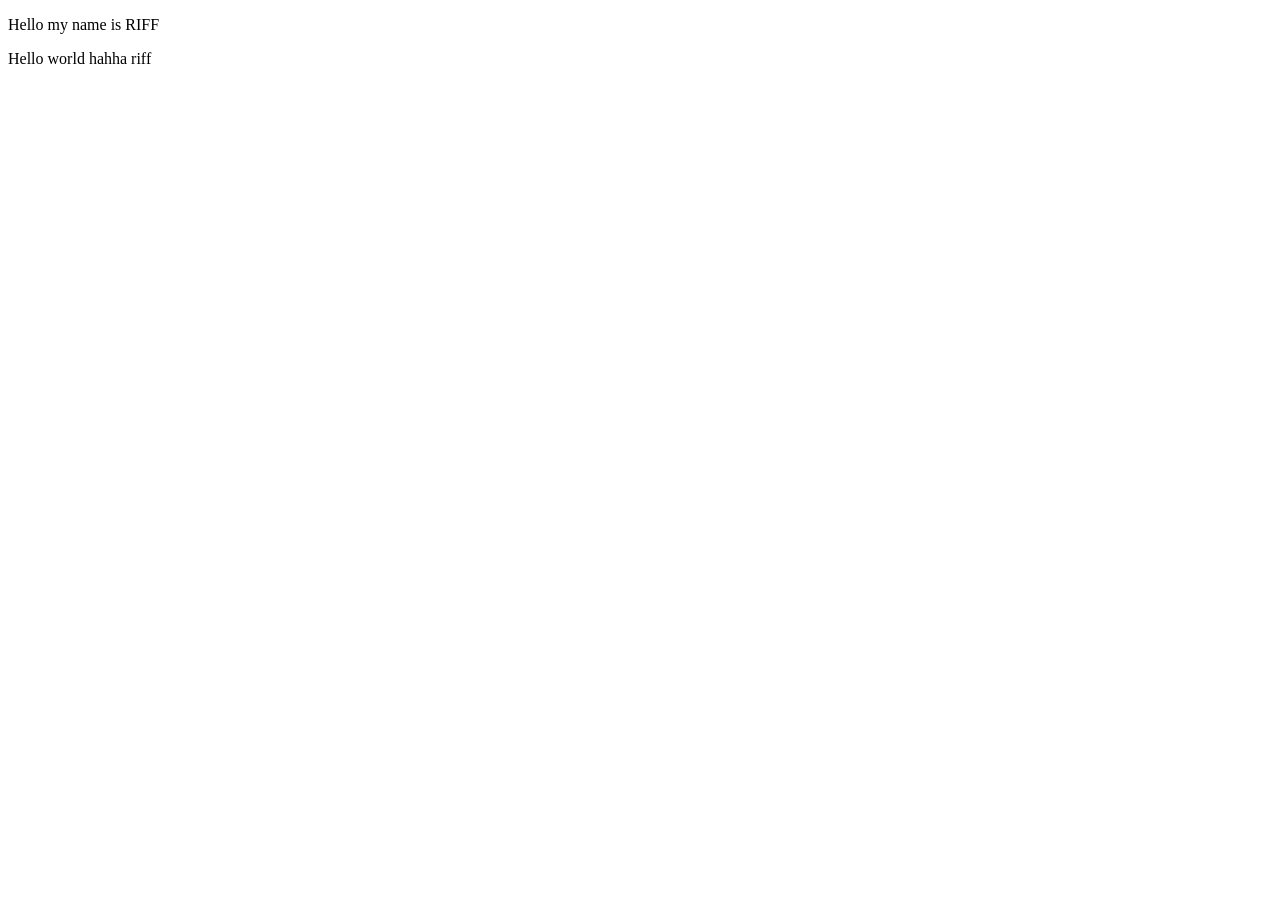
==== index.html @ 408355a5 "Update greeting in index.html" ====
<!DOCTYPE html>
<html lang="en">
<head>
    <meta charset="UTF-8">
    <meta name="viewport" content="width=device-width, initial-scale=1.0">
    <title>Document</title>
</head>
<body>
    



<p>Hello my name is RIFF</p>
<p>Hello world hahha riff</p>







</body>
</html>
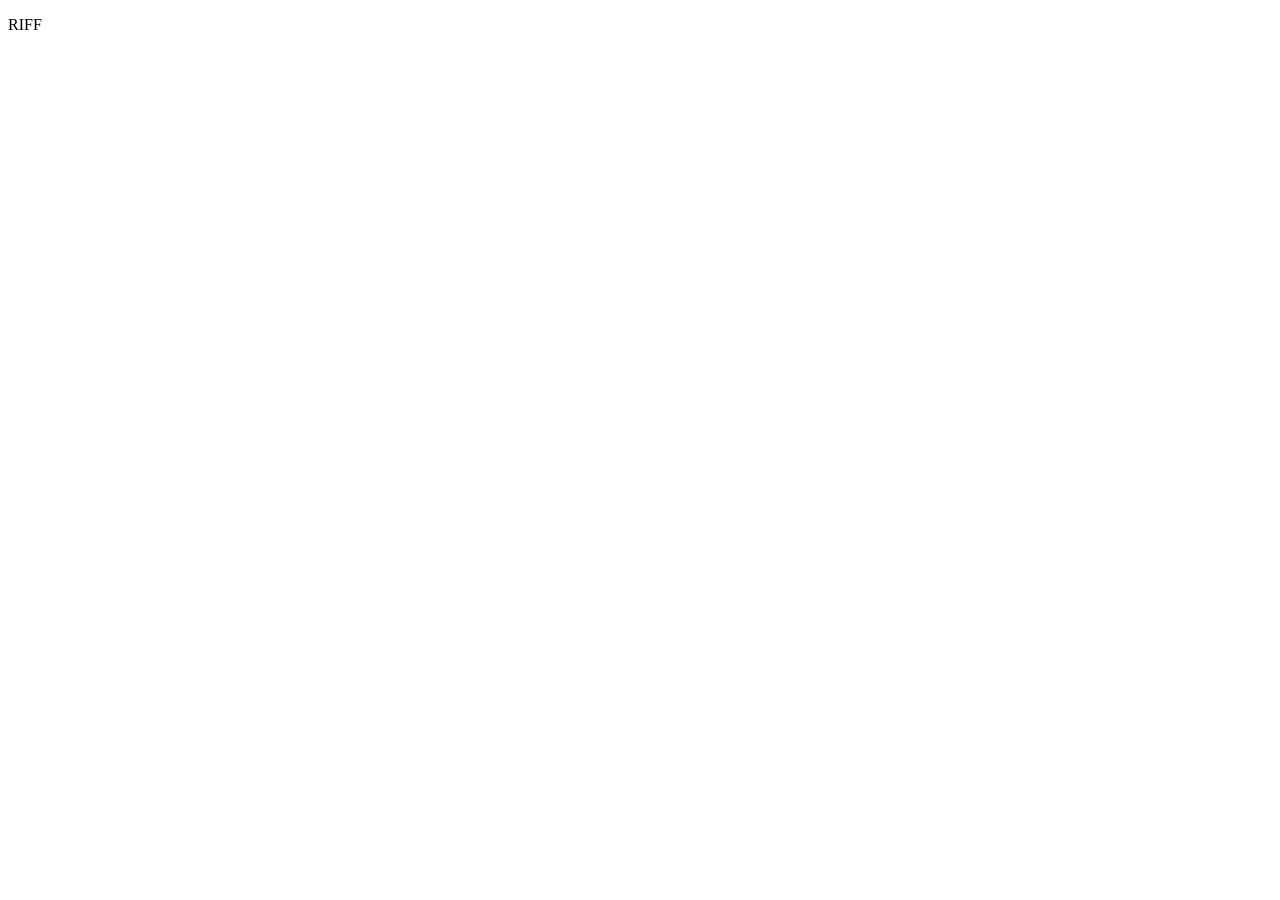
==== commit 6c81a0bc: "Update index.html" ====
--- a/index.html
+++ b/index.html
@@ -9,9 +9,8 @@
     
 
 
-
-<p>Hello my name is RIFF</p>
-<p>Hello world hahha riff</p>
+<Hello World>
+<p>RIFF</p>
 
 
 
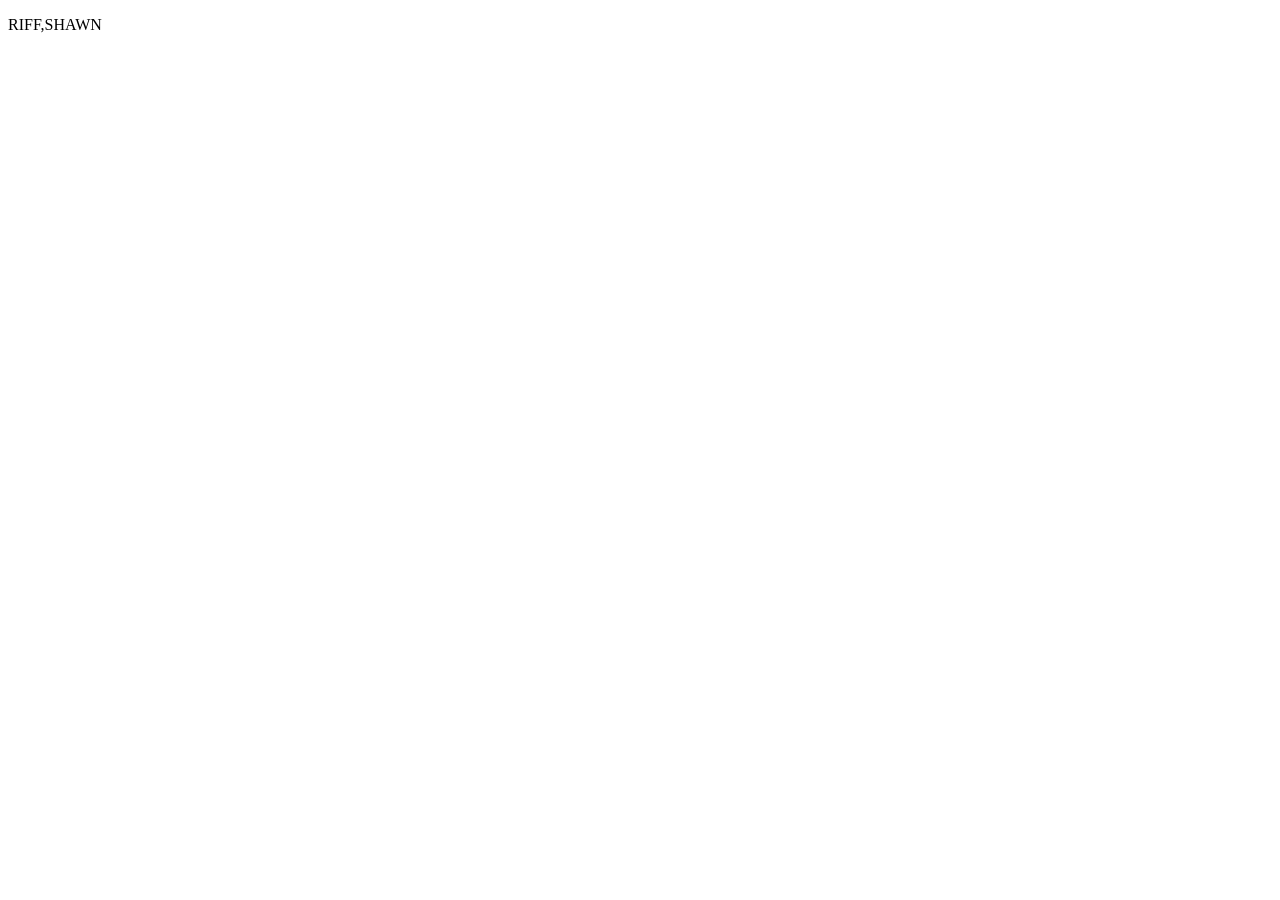
==== commit 5f5a5a20: "Hello Everyone" ====
--- a/index.html
+++ b/index.html
@@ -9,8 +9,8 @@
     
 
 
-<Hello World>
-<p>RIFF</p>
+<Hello Everyone>
+<p>RIFF,SHAWN</p>
 
 
 
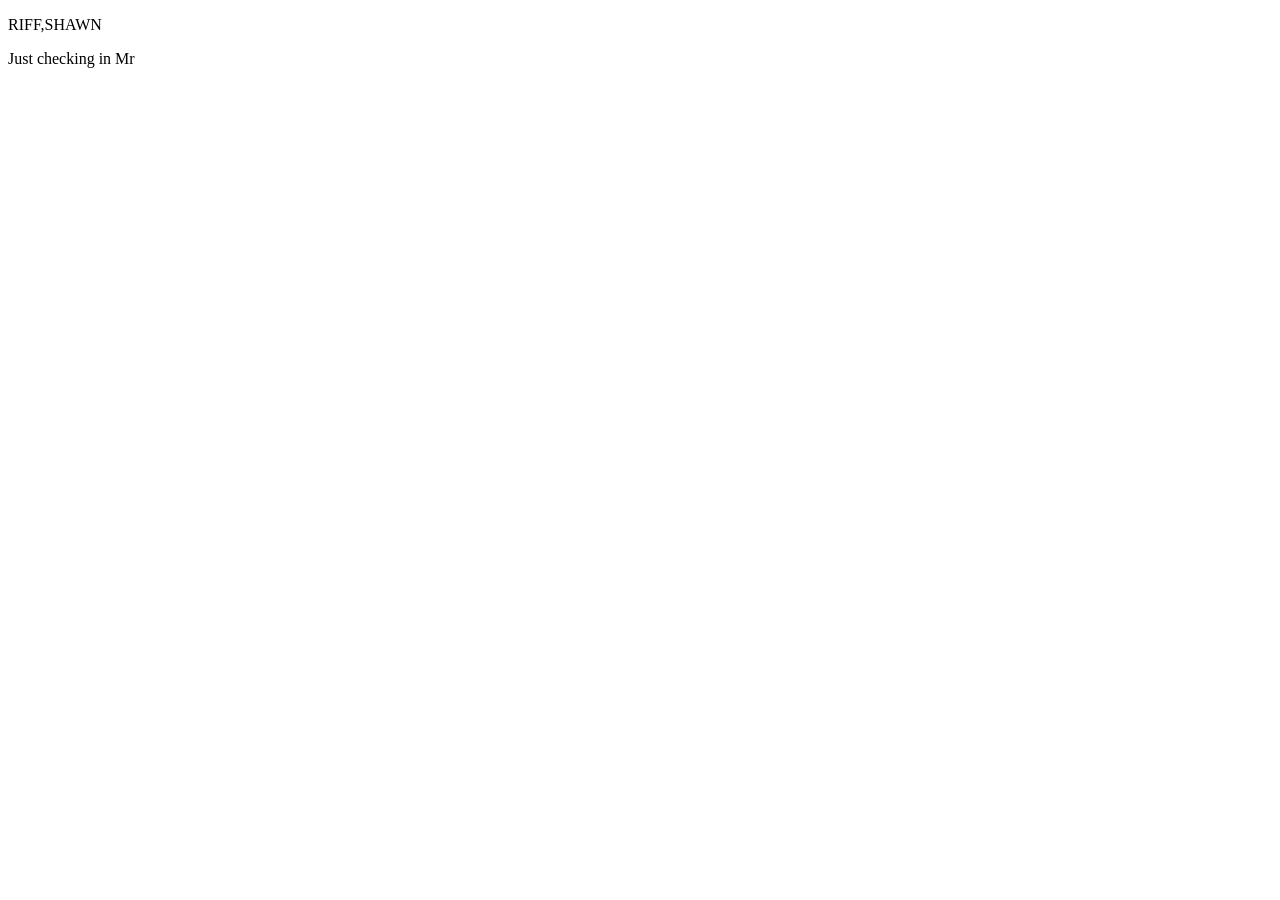
==== commit ec7cbc97: "added a checking in message" ====
--- a/index.html
+++ b/index.html
@@ -11,7 +11,7 @@
 
 <Hello Everyone>
 <p>RIFF,SHAWN</p>
-
+<p>Just checking in Mr</p>
 
 
 
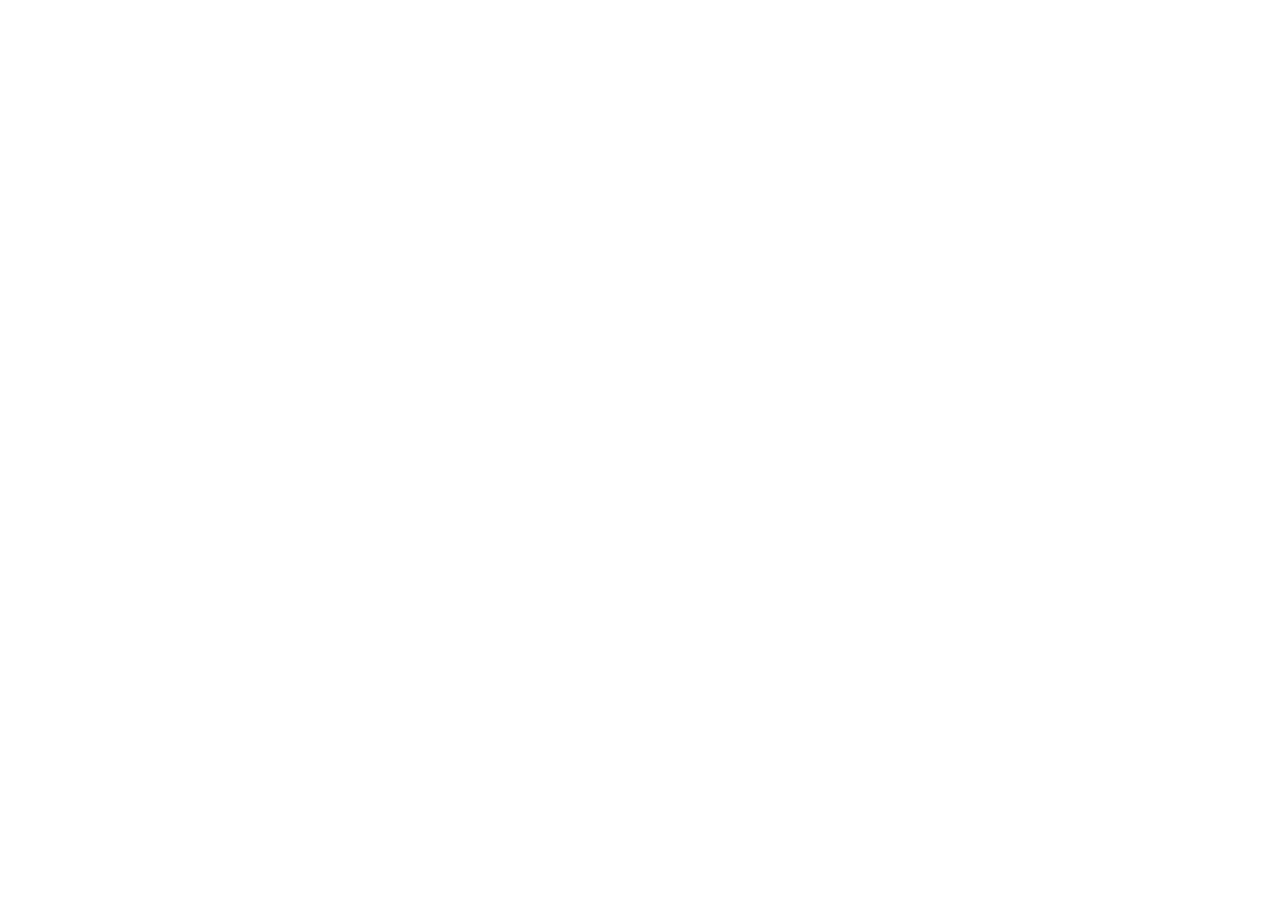
==== commit ddb694e9: "Added styling" ====
--- a/index.html
+++ b/index.html
@@ -3,20 +3,11 @@
 <head>
     <meta charset="UTF-8">
     <meta name="viewport" content="width=device-width, initial-scale=1.0">
-    <title>Document</title>
+    <title>MBAI Fruits and Veggies</title>
+    <link href="https://fonts.googleapis.com/css2?family=Playfair+Display:wght@400;700;900&family=DM+Sans:wght@300;400;500&display=swap" rel="stylesheet"/>
+    <link rel="stylesheet" href="mbai_style.css"/>
 </head>
 <body>
     
-
-
-<Hello Everyone>
-<p>RIFF,SHAWN</p>
-<p>Just checking in Mr</p>
-
-
-
-
-
-
 </body>
 </html>
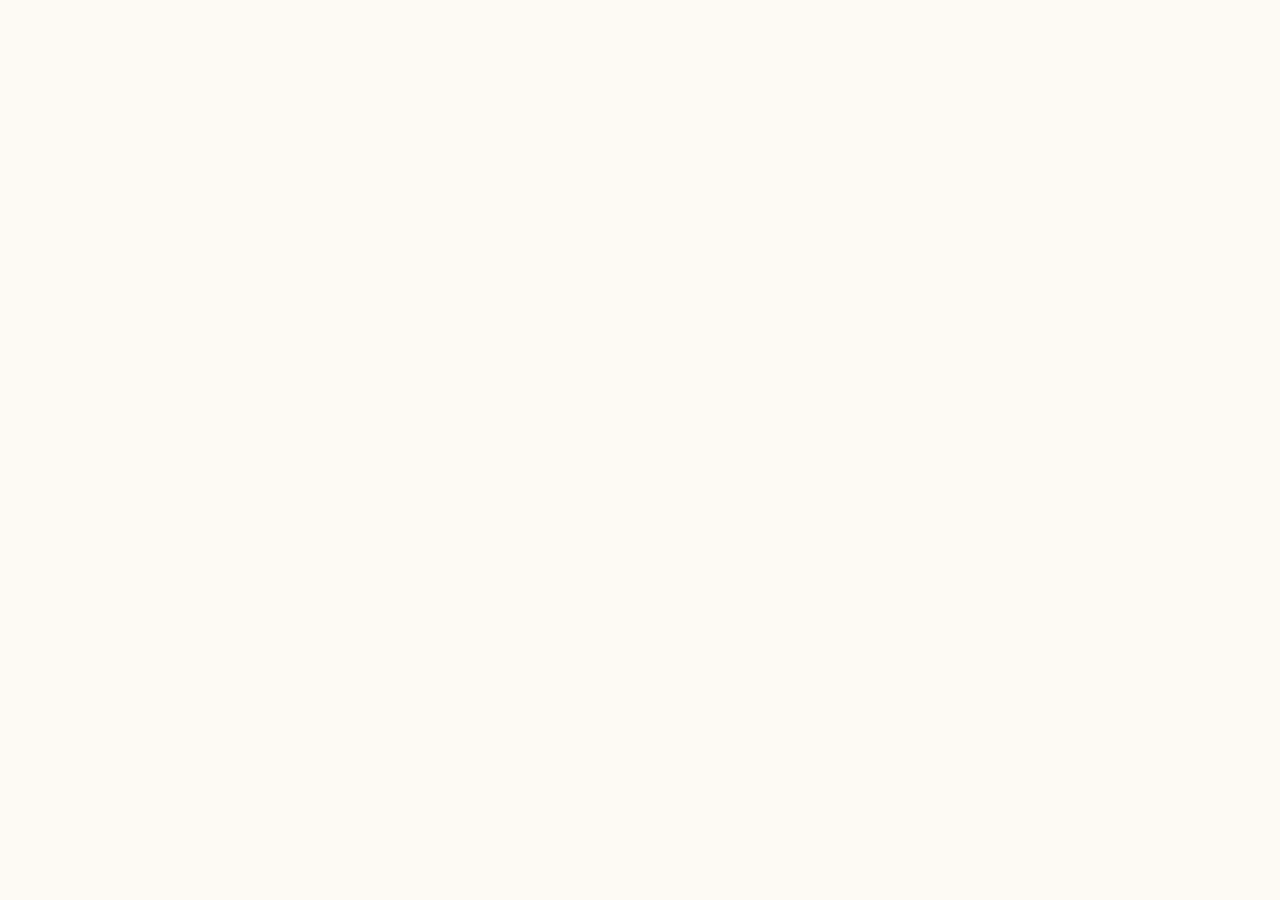
==== commit 4b569155: "Linked styling" ====
--- a/index.html
+++ b/index.html
@@ -4,8 +4,12 @@
     <meta charset="UTF-8">
     <meta name="viewport" content="width=device-width, initial-scale=1.0">
     <title>MBAI Fruits and Veggies</title>
+
+
     <link href="https://fonts.googleapis.com/css2?family=Playfair+Display:wght@400;700;900&family=DM+Sans:wght@300;400;500&display=swap" rel="stylesheet"/>
     <link rel="stylesheet" href="mbai_style.css"/>
+
+    
 </head>
 <body>
     
--- a/mbai_style.css
+++ b/mbai_style.css
@@ -0,0 +1,185 @@
+/* ============================================================
+   MBAI Fruits & Veggies — Stylesheet 
+   ============================================================ */
+
+/* ── CSS VARIABLES ── */
+:root {
+  --green-dark:  #1a3a2a;
+  --green-mid:   #2d6a4f;
+  --green-soft:  #52b788;
+  --green-light: #b7e4c7;
+  --cream:       #f8f5ee;
+  --warm-white:  #fdfaf4;
+  --brown:       #5c3d1e;
+  --orange:      #f4a261;
+  --yellow:      #f9c74f;
+  --text-dark:   #1a2218;
+  --text-mid:    #3d5a40;
+}
+
+/* ── RESET & BASE ── */
+* {
+  margin: 0;
+  padding: 0;
+  box-sizing: border-box;
+}
+
+html {
+  scroll-behavior: smooth;
+}
+
+body {
+  font-family: 'DM Sans', sans-serif;
+  background: var(--warm-white);
+  color: var(--text-dark);
+  overflow-x: hidden;
+}
+
+/* ============================================================
+   NAVIGATION Bar
+   ============================================================ */
+nav {
+  position: fixed;
+  top: 0; left: 0; right: 0;
+  z-index: 999;
+  background: rgba(26, 58, 42, 0.97);
+  backdrop-filter: blur(12px);
+  display: flex;
+  align-items: center;
+  justify-content: space-between;
+  padding: 0 5%;
+  height: 68px;
+  box-shadow: 0 2px 24px rgba(0, 0, 0, 0.18);
+}
+
+.nav-logo {
+  font-family: 'Playfair Display', serif;
+  font-size: 1.45rem;
+  font-weight: 900;
+  color: var(--green-light);
+  letter-spacing: 0.02em;
+}
+
+.nav-logo span {
+  color: var(--yellow);
+}
+
+.nav-links {
+  display: flex;
+  gap: 2rem;
+  list-style: none;
+}
+
+.nav-links a {
+  color: #c8e6d0;
+  text-decoration: none;
+  font-size: 0.92rem;
+  font-weight: 500;
+  letter-spacing: 0.04em;
+  transition: color 0.2s;
+}
+
+.nav-links a:hover {
+  color: var(--yellow);
+}
+
+.nav-cart {
+  background: var(--green-soft);
+  color: #fff;
+  border: none;
+  padding: 0.5rem 1.2rem;
+  border-radius: 50px;
+  font-family: 'DM Sans', sans-serif;
+  font-size: 0.9rem;
+  font-weight: 500;
+  cursor: pointer;
+  transition: background 0.2s, transform 0.15s;
+}
+
+.nav-cart:hover {
+  background: var(--orange);
+  transform: scale(1.05);
+}
+
+/* ── PAGE SECTIONS ── */
+.page {
+  display: none;
+  padding-top: 68px;
+  min-height: 100vh;
+}
+
+.page.active {
+  display: block;
+}
+
+/* ============================================================
+   HOME PAGE
+   ============================================================ */
+
+/* Hero */
+.hero {
+  position: relative;
+  min-height: calc(100vh - 68px);
+  background: linear-gradient(135deg, var(--green-dark) 0%, #2d5a3d 55%, #3a7d52 100%);
+  display: flex;
+  align-items: center;
+  overflow: hidden;
+  padding: 4rem 5%;
+}
+
+.hero::before {
+  content: '';
+  position: absolute;
+  inset: 0;
+  background:
+    radial-gradient(ellipse at 70% 50%, rgba(82, 183, 136, 0.18) 0%, transparent 65%),
+    url("data:image/svg+xml,%3Csvg width='60' height='60' viewBox='0 0 60 60' xmlns='http://www.w3.org/2000/svg'%3E%3Cg fill='none' fill-rule='evenodd'%3E%3Cg fill='%2352b788' fill-opacity='0.04'%3E%3Cpath d='M36 34v-4h-2v4h-4v2h4v4h2v-4h4v-2h-4zm0-30V0h-2v4h-4v2h4v4h2V6h4V4h-4zM6 34v-4H4v4H0v2h4v4h2v-4h4v-2H6zM6 4V0H4v4H0v2h4v4h2V6h4V4H6z'/%3E%3C/g%3E%3C/g%3E%3C/svg%3E");
+}
+
+.hero-content {
+  position: relative;
+  z-index: 2;
+  max-width: 560px;
+}
+
+.hero-tag {
+  display: inline-block;
+  background: rgba(249, 199, 79, 0.18);
+  border: 1px solid rgba(249, 199, 79, 0.4);
+  color: var(--yellow);
+  font-size: 0.78rem;
+  letter-spacing: 0.12em;
+  text-transform: uppercase;
+  padding: 0.35rem 1rem;
+  border-radius: 50px;
+  margin-bottom: 1.4rem;
+}
+
+.hero h1 {
+  font-family: 'Playfair Display', serif;
+  font-size: clamp(2.6rem, 5vw, 4rem);
+  font-weight: 900;
+  color: #fff;
+  line-height: 1.12;
+  margin-bottom: 1.2rem;
+}
+
+.hero h1 em {
+  color: var(--green-soft);
+  font-style: normal;
+}
+
+.hero p {
+  color: #a8d5b8;
+  font-size: 1.05rem;
+  line-height: 1.7;
+  margin-bottom: 2rem;
+  font-weight: 300;
+}
+
+.hero-btns {
+  display: flex;
+  gap: 1rem;
+  flex-wrap: wrap;
+}
+
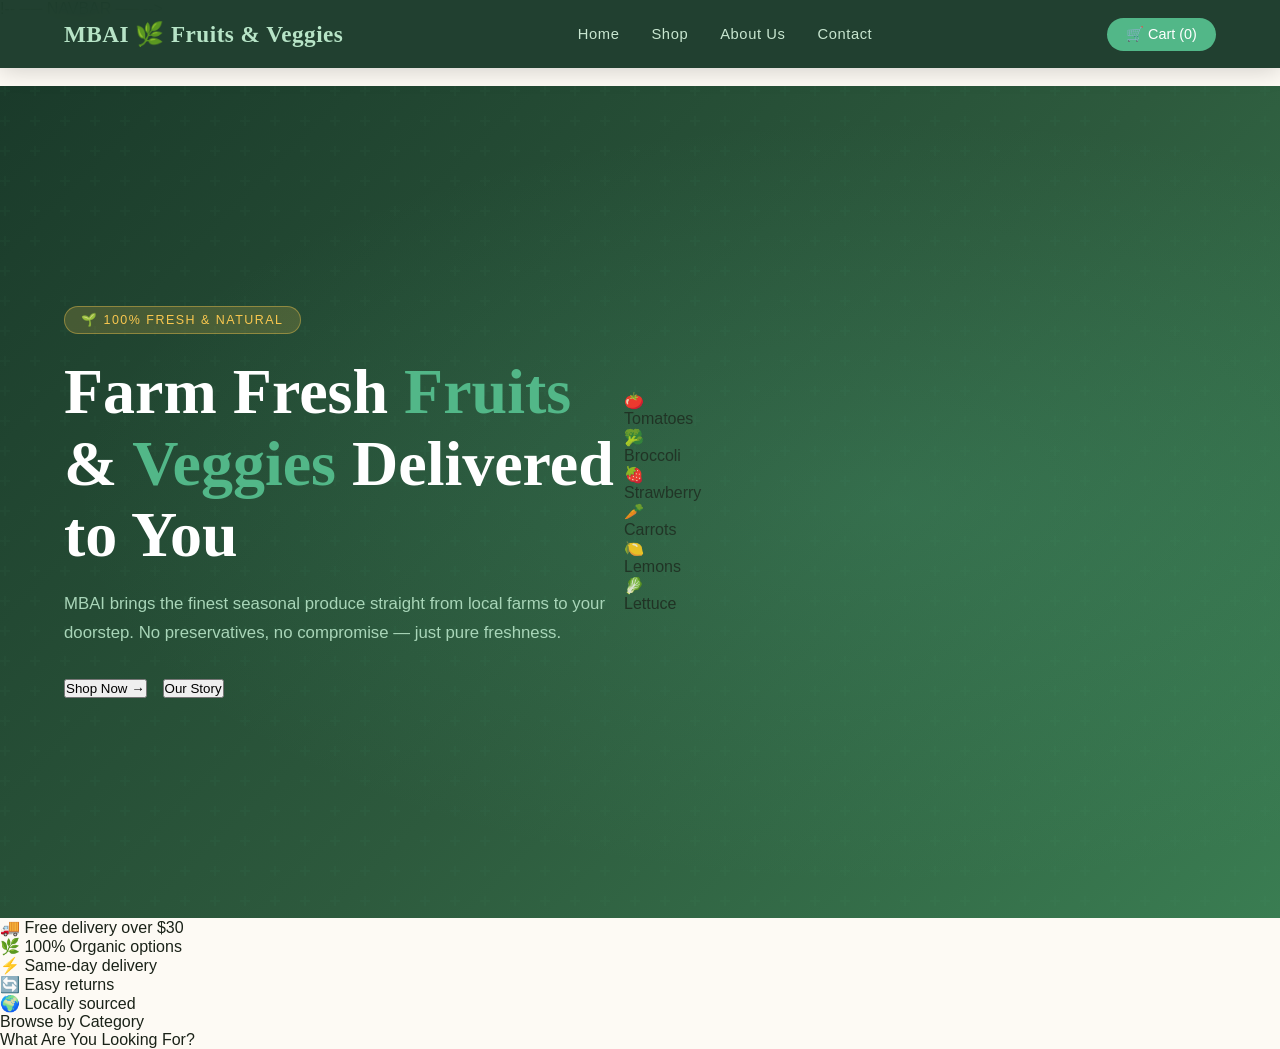
==== commit 70daa4e0: "Added the body" ====
--- a/index.html
+++ b/index.html
@@ -7,11 +7,67 @@
 
 
     <link href="https://fonts.googleapis.com/css2?family=Playfair+Display:wght@400;700;900&family=DM+Sans:wght@300;400;500&display=swap" rel="stylesheet"/>
-    <link rel="stylesheet" href="mbai_style.css"/>
+    <link rel="stylesheet" href="mbai_style.css">
 
-    
+
 </head>
 <body>
-    
+!-- ── NAVBAR ── -->
+<nav>
+  <div class="nav-logo">MBAI <span>🌿</span> Fruits & Veggies</div>
+  <ul class="nav-links">
+    <li><a href="#" onclick="showPage('home')">Home</a></li>
+    <li><a href="#" onclick="showPage('shop')">Shop</a></li>
+    <li><a href="#" onclick="showPage('about')">About Us</a></li>
+    <li><a href="#" onclick="showPage('contact')">Contact</a></li>
+  </ul>
+  <button class="nav-cart" onclick="showPage('shop')">🛒 Cart (0)</button>
+</nav>
+ 
+<!-- ══════════════════════════════
+     HOME PAGE
+══════════════════════════════ -->
+<section id="home" class="page active">
+ 
+  <!-- Hero -->
+  <div class="hero">
+    <div class="hero-content">
+      <div class="hero-tag">🌱 100% Fresh & Natural</div>
+      <h1>Farm Fresh <em>Fruits</em> &amp; <em>Veggies</em> Delivered to You</h1>
+      <p>MBAI brings the finest seasonal produce straight from local farms to your doorstep. No preservatives, no compromise — just pure freshness.</p>
+      <div class="hero-btns">
+        <button class="btn-primary" onclick="showPage('shop')">Shop Now →</button>
+        <button class="btn-secondary" onclick="showPage('about')">Our Story</button>
+      </div>
+    </div>
+    <div class="hero-floats">
+      <div class="float-grid">
+        <div class="float-card"><div class="emoji">🍅</div><div class="label">Tomatoes</div></div>
+        <div class="float-card"><div class="emoji">🥦</div><div class="label">Broccoli</div></div>
+        <div class="float-card"><div class="emoji">🍓</div><div class="label">Strawberry</div></div>
+        <div class="float-card"><div class="emoji">🥕</div><div class="label">Carrots</div></div>
+        <div class="float-card"><div class="emoji">🍋</div><div class="label">Lemons</div></div>
+        <div class="float-card"><div class="emoji">🥬</div><div class="label">Lettuce</div></div>
+      </div>
+    </div>
+  </div>
+ 
+  <!-- Features Strip -->
+  <div class="features-strip">
+    <div class="feature-item"><span>🚚</span> Free delivery over $30</div>
+    <div class="feature-item"><span>🌿</span> 100% Organic options</div>
+    <div class="feature-item"><span>⚡</span> Same-day delivery</div>
+    <div class="feature-item"><span>🔄</span> Easy returns</div>
+    <div class="feature-item"><span>🌍</span> Locally sourced</div>
+  </div>
+ 
+  <!-- Categories -->
+  <div class="section">
+    <div class="section-label">Browse by Category</div>
+    <div class="section-title">What Are You Looking For?</div>
+    <div class="cat-grid">
+      <div class="cat-card" onclick="showPage('shop')"><div class="cat-emoji">
+</body>
+
 </body>
 </html>
